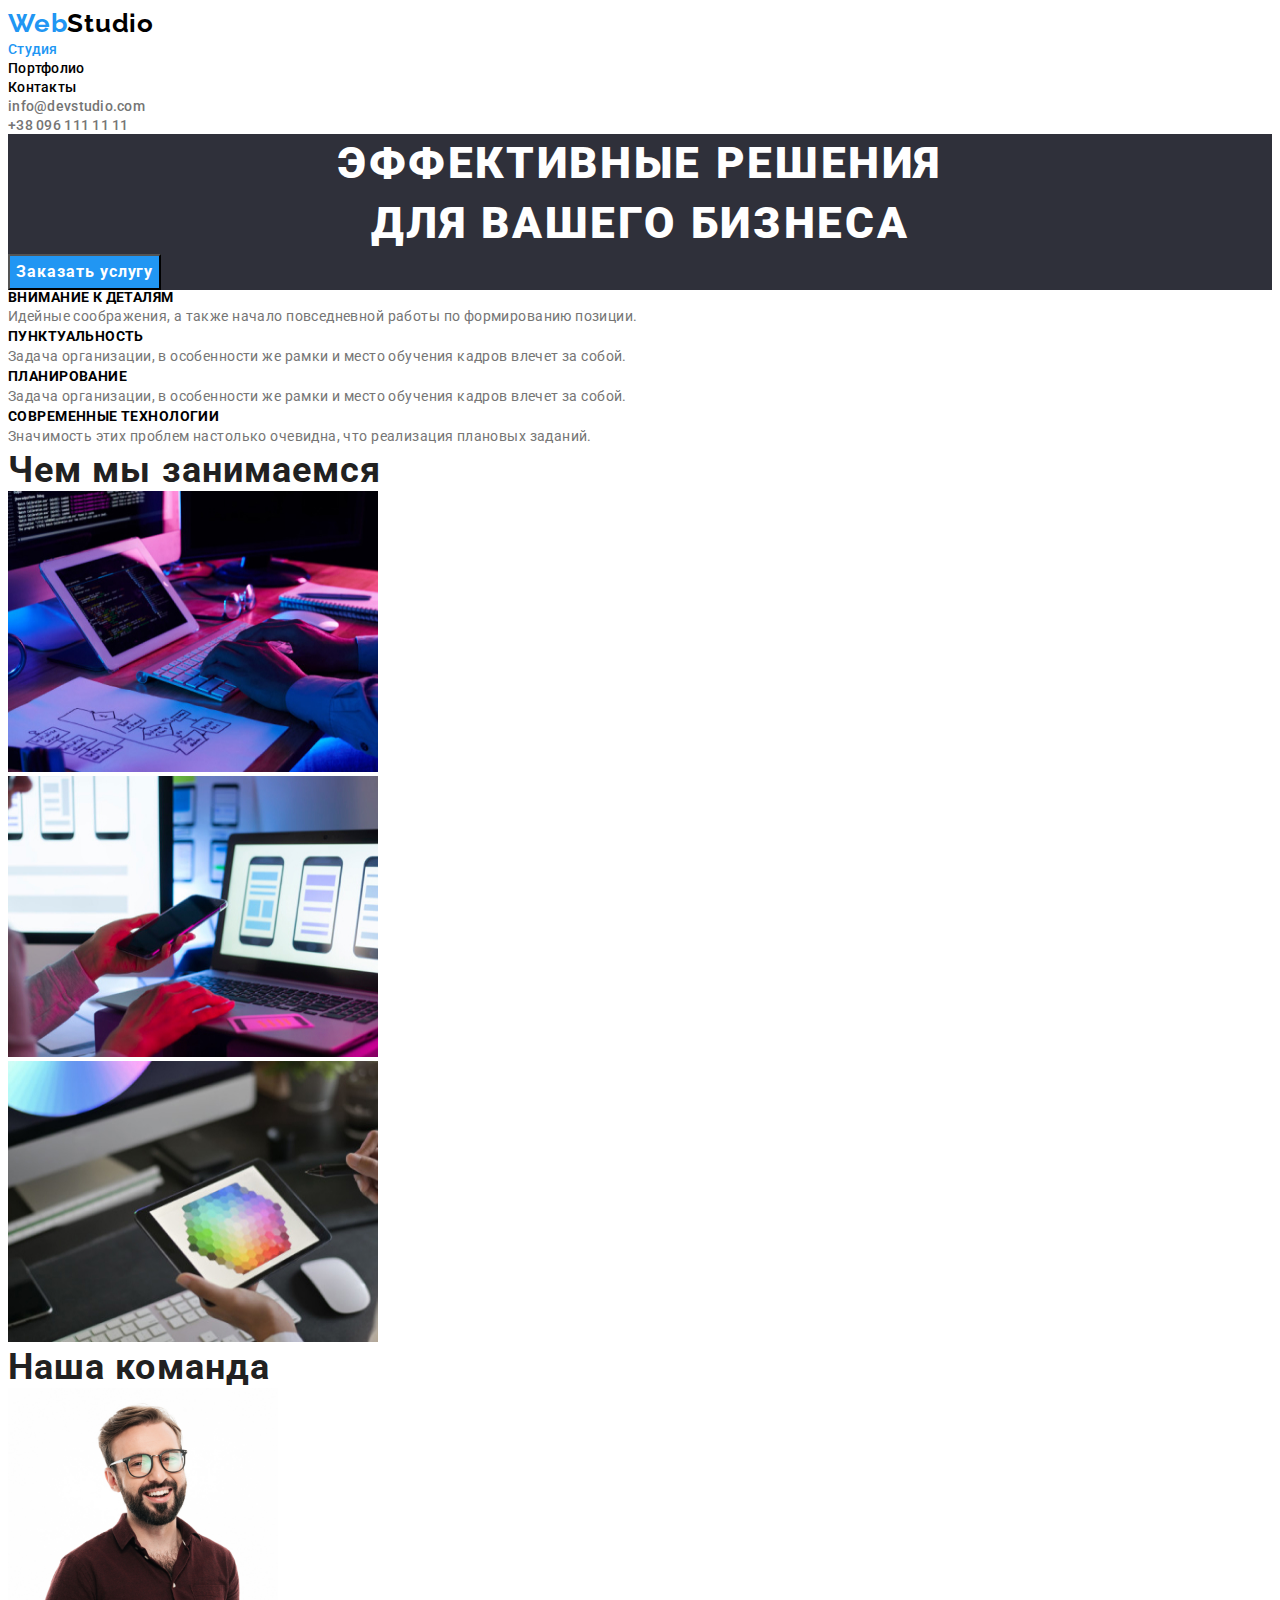
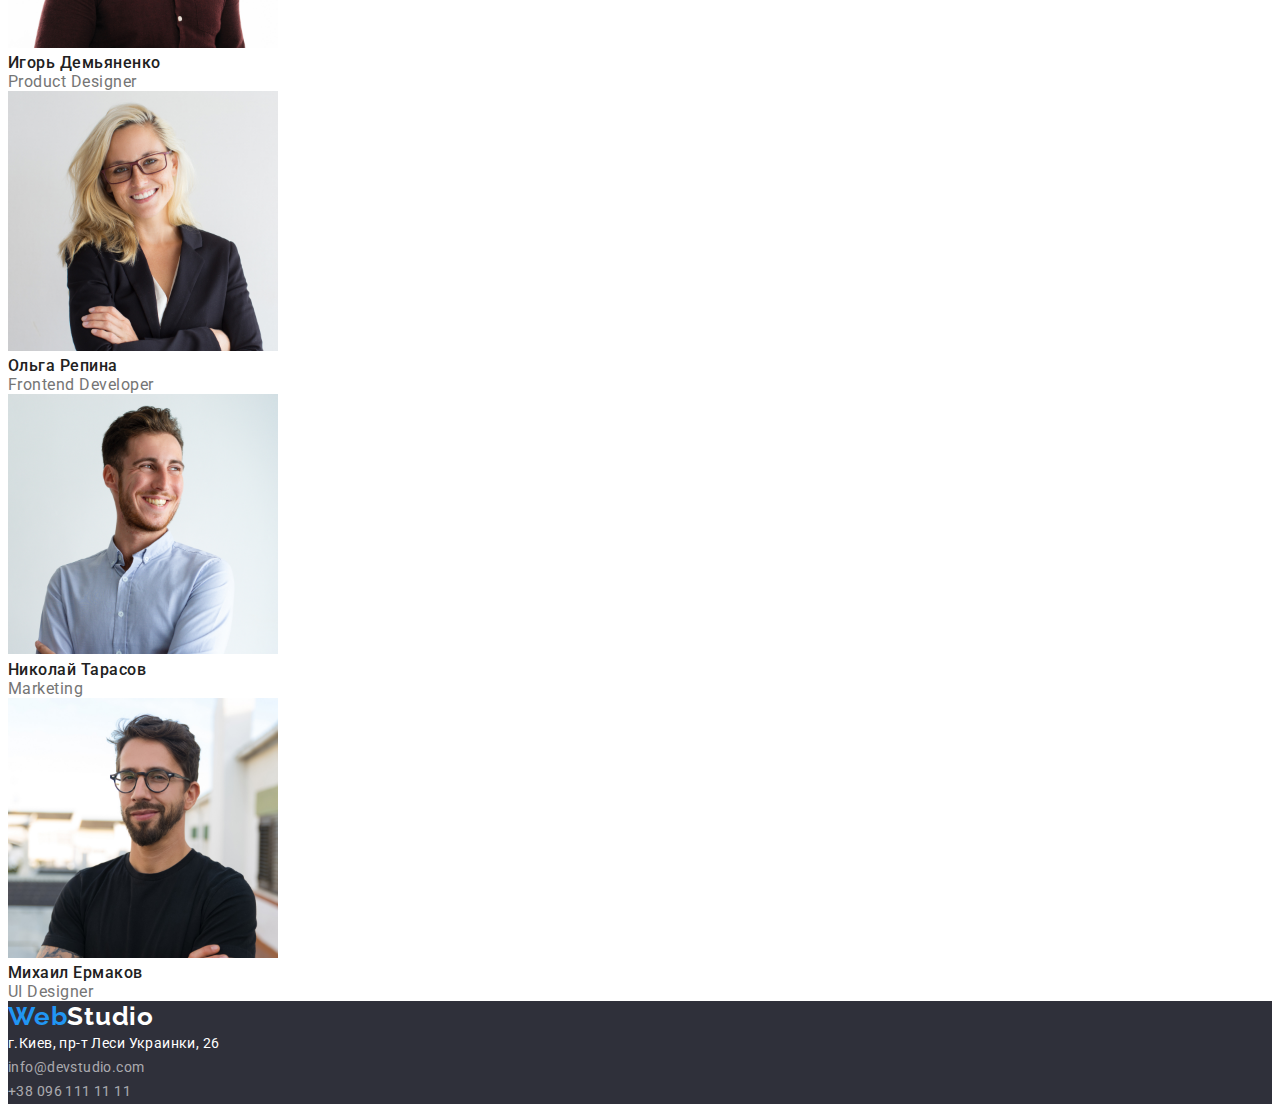
==== index.html @ 2ba22c00 "add" ====
<!DOCTYPE html>
<html lang="en">

<head>
    <meta charset="UTF-8">
    <meta http-equiv="X-UA-Compatible" content="IE=edge">
    <meta name="viewport" content="width=device-width, initial-scale=1.0">
    <title>Document</title>
    <link rel="preconnect" href="https://fonts.googleapis.com">
    <link rel="preconnect" href="https://fonts.gstatic.com" crossorigin>
    <link href="https://fonts.googleapis.com/css2?family=Raleway:wght@700&family=Roboto:wght@400;500;700;900&display=swap"
        rel="stylesheet">
    <link rel="stylesheet" href="https://cdnjs.cloudflare.com/ajax/libs/modern-normalize/1.1.0/modern-normalize.min.css"
        integrity="sha512-wpPYUAdjBVSE4KJnH1VR1HeZfpl1ub8YT/NKx4PuQ5NmX2tKuGu6U/JRp5y+Y8XG2tV+wKQpNHVUX03MfMFn9Q=="
        crossorigin="anonymous" referrerpolicy="no-referrer" />
    <link rel="stylesheet" href="./css/styles.css"/>
</head>

<body>
    <header>
        <a class="logo link" href=" ">Web<span class="logo-dark">Studio</span></a>
        <nav>
            <ul class="nav list">
                <li><a class="nav-item link current" href="">Студия</a></li>
                <li><a class="nav-item link" href="./portfolio.html">Портфолио</a></li>
                <li><a class="nav-item link" href="">Контакты</a></li>
            </ul>
        </nav>
    <ul class="list">
        <li><a class="contacts-item link" href="mailto:info@devstudio.com">info@devstudio.com</a></li>
        <li><a class="contacts-item link" href="tel:+380961111111">+38 096 111 11 11</a></li>
    </ul>
    </header>

    <section class="hero">
        <h1 class="hero-title">Эффективные решения <br>
            для вашего бизнеса</h1>
        <button class="hero-button" type="button">Заказать услугу</button>
    </section>

    <main>
        <section class="section">
            <div class="container">
            <h2 class="section-title ghost">Принципы работы</h2>
            <ul class="features list">
                <li class="features-item">
                    <h3 class="features-title">Внимание к деталям</h3>
                    <p class="features-text">Идейные соображения, а также начало повседневной работы по формированию позиции.</p>
                </li>
                <li class="features-item">
                    <h3 class="features-title">Пунктуальность</h3>
                    <p class="features-text">Задача организации, в особенности же рамки и место обучения кадров влечет за собой.</p>
                </li>
                <li class="features-item">
                    <h3 class="features-title">Планирование</h3>
                    <p class="features-text">Задача организации, в особенности же рамки и место обучения кадров влечет за собой.</p>
                </li>
                <li class="features-item">
                    <h3 class="features-title">Современные технологии</h3>
                    <p class="features-text">Значимость этих проблем настолько очевидна, что реализация плановых заданий.</p>
                </li>
            </ul>
            </div>
        </section>

        <section class="works">
            <div class="container">
            <h2 class="works-title">Чем мы занимаемся</h2>
            <ul class="works list">
                <li><img src="./images/box1.jpg" alt="Планшет и клавиатуара" width="370" height="281"></li>
                <li><img src="./images/box2.jpg" alt="Ноутбук" width="370" height="281"></li>
                <li><img src="./images/box3.jpg" alt="Планшет, клавиатуара, телефон" width="370" height="281"></li>
            </ul>
            </div>
        </section>

        <section class="team">
            <h2 class="section-main-title">Наша команда</h2>
            <ul class="team list link">
                <li class="team-item"><img src="./images/img3.jpg" alt="Сотрудник компании 1" width="270" height="260">
                    <h3 class="team-title">Игорь Демьяненко</h3>
                    <p class="team-text">Product Designer</p>
                </li>
                <li class="team-item"><img src="./images/img4.jpg" alt="Сотрудник компании 2" width="270" height="260">
                    <h3 class="team-title">Ольга Репина</h3>
                    <p class="team-text">Frontend Developer</p>
                </li>

                <li class="team-item"><img src="./images/img1.jpg" alt="Сотрудник компании 3" width="270" height="260">
                    <h3 class="team-title">Николай Тарасов</h3>
                    <p class="team-text">Marketing</p>
                </li>
                <li class="team-item"><img src="./images/img2.jpg" alt="Сотрудник компании 4" width="270" height="260">
                    <h3 class="team-title">Михаил Ермаков</h3>
                    <p class="team-text">UI Designer</p>
                </li>
            </ul>
        </section>
    </main>
<footer class="footer">
    <a class="logo link" href=" ">Web<span class="logo-light">Studio</span></a>
    <address>
        <ul class="address list">
            <li><a class="address-map link"
                    href=" https://www.google.com/maps/d/viewer?msa=0&mid=10uSM3H-mIU3GznYo2szRIEphczw&ll=50.42846404797734%2C30.542630877291053&z=16">г.Киев,
                    пр-т Леси Украинки, 26</a></li>
            <li><a class="address-mail link" href="mailto:info@devstudio.com">info@devstudio.com</a></li>
            <li><a class="address-tel link" href="tel:+380961111111">+38 096 111 11 11</a></li>
        </ul>
    </address>
</footer>
    
</body>

</html>
---- css/styles.css ----
:root {
  --brand-color: #2196f3;
  --accent-color: black;
  --text-color: #757575;
  --letter-color: #ffffff;
  --background-color: #f5f4fa;
  --footer-color: #2f303a;
}
body {
  font-family: Roboto, sans-serif;
  background-color: #ffffff;
}
h1,
h2,
h3,
h4,
h5,
h6 {
  margin: 0;
}
p {
  margin: 0;
}
ul {
  margin: 0;
  padding: 0;
}

button {
  cursor: pointer;
}

.list {
  list-style: none;
}
.link {
  text-decoration: none;
}

/*-------------------HEADER-------------------*/
.logo {
  font-family: Raleway, sans-serif;
  font-weight: 700;
  font-size: 26px;
  line-height: 1.19;
  letter-spacing: 0.03em;
  color: var(--brand-color);
}
.logo-dark {
  color: var(--accent-color);
}
.logo-light {
  color: var(--letter-color);
}
.nav-item {
  font-weight: 500;
  font-size: 14px;
  line-height: 1.14;
  letter-spacing: 0.02em;
  color: var(--accent-color);
}
.nav-item:hover,
.nav-item:focus {
  color: var(--brand-color);
}
.nav-item.link.current {
  color: var(--brand-color);
}

/*-----------CONTACTS-----------*/

.contacts-item {
  font-weight: 500;
  font-size: 14px;
  line-height: 16px;
  letter-spacing: 0.02em;
  color: var(--text-color);
}
.contacts-item:hover,
.contacts-item:focus {
  color: var(--brand-color);
}

/*----------HERO------------*/
.hero {
  background-color: #2f303a;
}
.hero-title {
  font-weight: 900;
  font-size: 44px;
  line-height: 1.36;
  text-align: center;
  letter-spacing: 0.06em;
  text-transform: uppercase;
  color: var(--letter-color);
}
.hero-button {
  background-color: var(--brand-color);
  font-family: Roboto;
  font-weight: 700;
  font-size: 16px;
  line-height: 1.87;
  letter-spacing: 0.06em;
  color: var(--letter-color);
}
.hero-button:hover,
.hero-button:active {
  background: var(--brand-color);
  box-shadow: 0px 4px 4px rgba(0, 0, 0, 0.15);
  border-radius: 4px;
}
/*----------FEATURES------------*/
.ghost {
  position: absolute;
  width: 1px;
  height: 1px;
  margin: 1px;
  padding: 0;
  overflow: hidden;
  border: 0;
  clip: rect(0 0 0 0);
}
.features-title {
  font-weight: 700;
  font-size: 14px;
  line-height: 1.14;
  letter-spacing: 0.03em;
  text-transform: uppercase;
  color: var(--accent-color);
}
.features-text {
  font-size: 14px;
  line-height: 1.71;
  letter-spacing: 0.03em;
  text-transform: none;
  color: var(--text-color);
}
/*---------WORKS------------*/
.works-title {
  font-weight: 700;
  font-size: 36px;
  line-height: 42px;
  letter-spacing: 0.03em;
  color: #212121;
}
/*---------TEAM------------*/
.team-section {
  background-color: var(--background-color);
}
.section-main-title {
  font-weight: 700;
  font-size: 36px;
  line-height: 42px;
  letter-spacing: 0.03em;
  color: #212121;
}
.team-title {
  font-weight: 500;
  font-size: 16px;
  line-height: 19px;
  letter-spacing: 0.03em;
  color: #212121;
}
.team-item {
  font-weight: 500;
  font-size: 16px;
  line-height: 1.26;
  letter-spacing: 0.03em;
  color: var(--accent-color);
}
.team-text {
  font-weight: normal;
  font-size: 16px;
  line-height: 1.19;
  letter-spacing: 0.03em;
  color: var(--text-color);
}
/*----------ADDRESS-----------*/

.footer {
  background-color: var(--footer-color);
}
.address {
  font-style: normal;
  font-size: 14px;
  line-height: 1.71;
  letter-spacing: 0.03em;
}
.address-map {
  color: var(--letter-color);
}
.address-map:hover,
.address-map:focus {
  color: var(--brand-color);
}
.address-mail {
  color: rgba(255, 255, 255, 0.6);
}
.address-mail:hover,
.address-mail:focus {
  color: var(--brand-color);
}
.address-tel {
  color: rgba(255, 255, 255, 0.6);
}
.address-tel:hover,
.address-tel:focus {
  color: var(--brand-color);
}

/*------------FILTERS--------------*/

.btn-item {
  font-weight: 500;
  font-size: 16px;
  line-height: 26px;
  text-align: center;
  letter-spacing: 0.03em;
  font-family: inherit;
  background: #f5f4fa;
  color: var(--accent-color);
  box-shadow: 0px 3px 1px rgba(0, 0, 0, 0.1), 0px 1px 2px rgba(0, 0, 0, 0.08),
    0px 2px 2px rgba(0, 0, 0, 0.12);
  border-radius: 4px;
}
.btn-item:hover,
.btn-item:active {
  font-family: inherit;
  letter-spacing: 0.03em;
  color: var(--letter-color);
  background: var(--brand-color);
}
.gallery-title {
  font-weight: 700;
  font-size: 18px;
  line-height: 2;
  letter-spacing: 0.06em;
  color: var(--accent-color);
}
.gallery-text {
  font-size: 16px;
  line-height: 1.88;
  letter-spacing: 0.03em;
  color: var(--text-color);
}
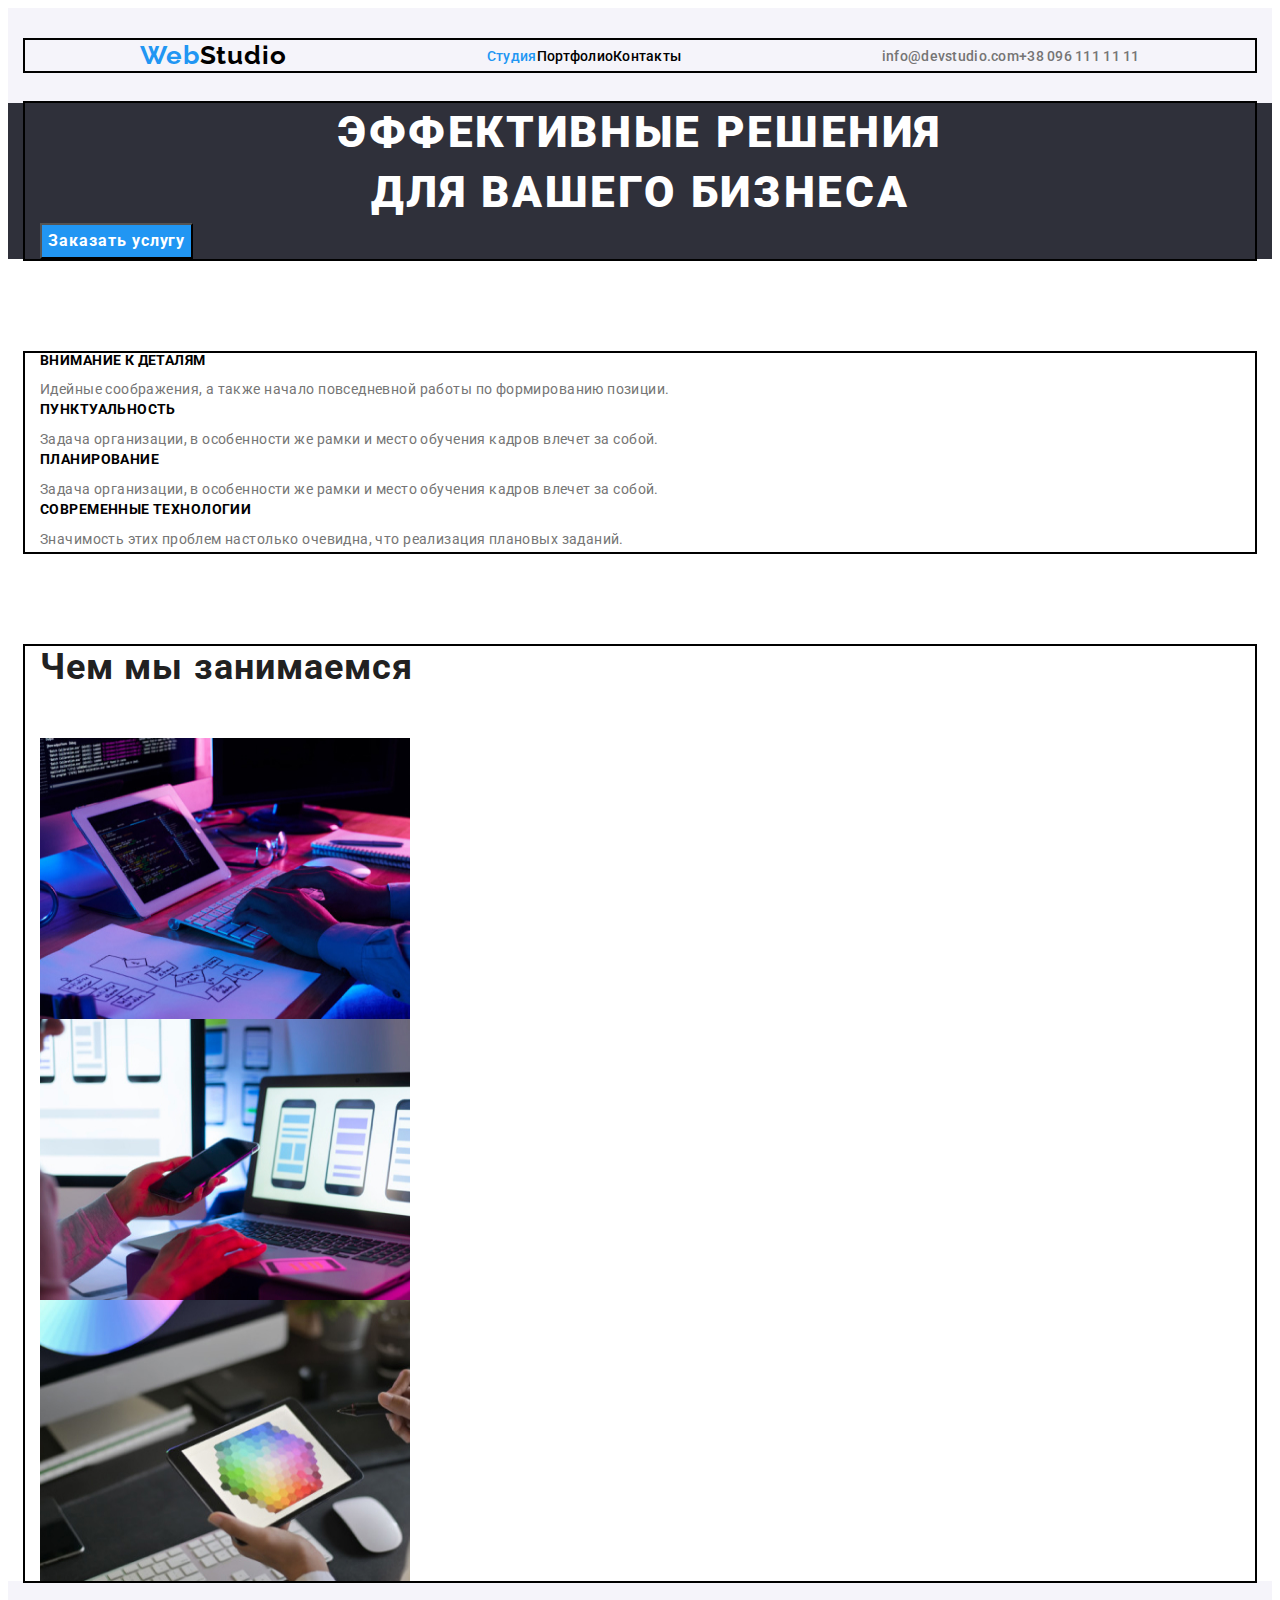
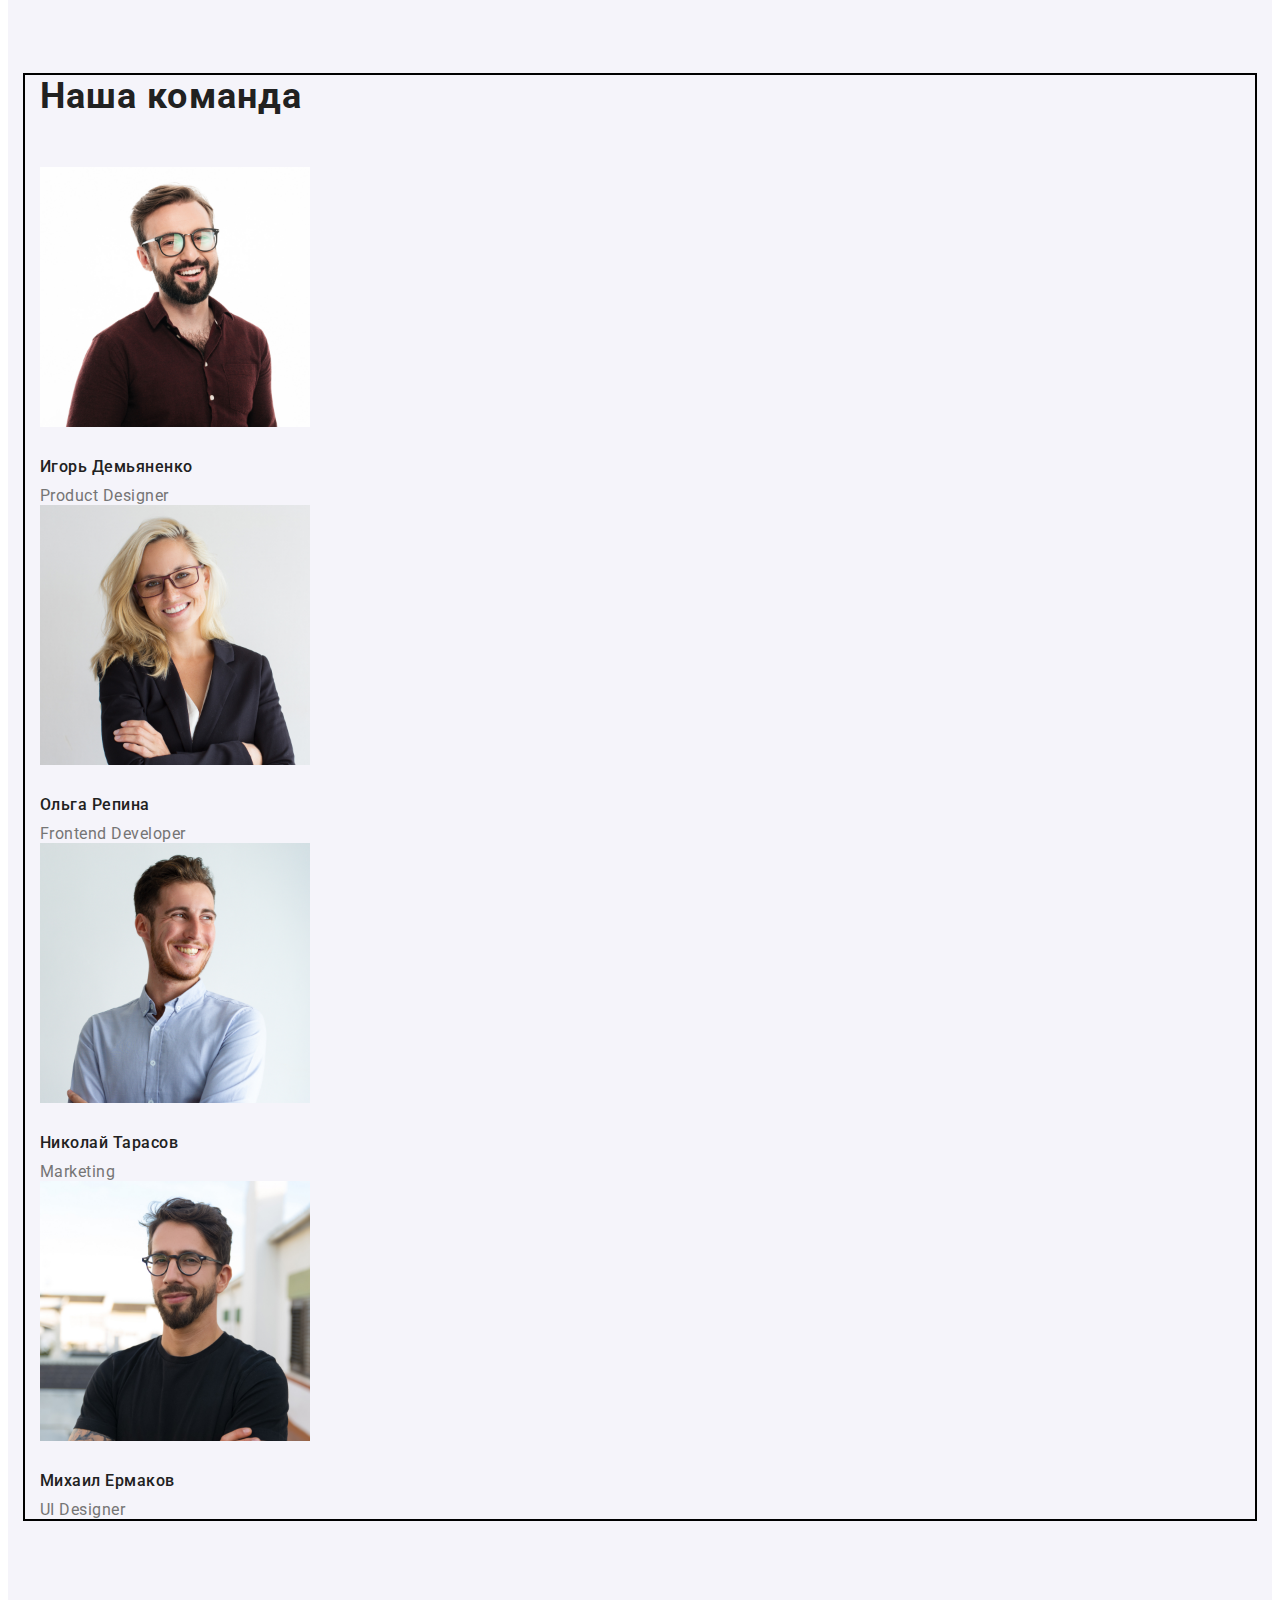
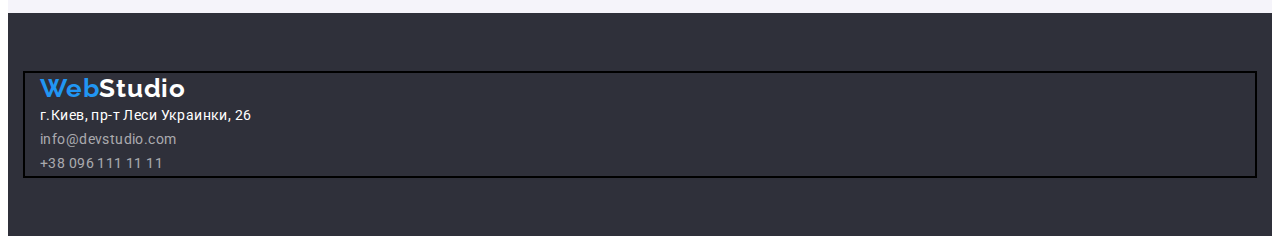
==== commit e311bcf5: "add paddings" ====
--- a/index.html
+++ b/index.html
@@ -17,7 +17,8 @@
 </head>
 
 <body>
-    <header>
+    <header class="header">
+        <div class="header-container container">
         <a class="logo link" href=" ">Web<span class="logo-dark">Studio</span></a>
         <nav>
             <ul class="nav list">
@@ -25,21 +26,25 @@
                 <li><a class="nav-item link" href="./portfolio.html">Портфолио</a></li>
                 <li><a class="nav-item link" href="">Контакты</a></li>
             </ul>
-        </nav>
-    <ul class="list">
-        <li><a class="contacts-item link" href="mailto:info@devstudio.com">info@devstudio.com</a></li>
-        <li><a class="contacts-item link" href="tel:+380961111111">+38 096 111 11 11</a></li>
-    </ul>
+            </nav>
+                <ul class="contacts list">
+                <li><a class="contacts-item link" href="mailto:info@devstudio.com">info@devstudio.com</a></li>
+                <li><a class="contacts-item link" href="tel:+380961111111">+38 096 111 11 11</a></li>
+            </ul>
+    </div>
+    
     </header>
 
     <section class="hero">
+        <div class="container">
         <h1 class="hero-title">Эффективные решения <br>
             для вашего бизнеса</h1>
         <button class="hero-button" type="button">Заказать услугу</button>
+        </div>
     </section>
 
     <main>
-        <section class="section">
+        <section class="section features-section">
             <div class="container">
             <h2 class="section-title ghost">Принципы работы</h2>
             <ul class="features list">
@@ -63,7 +68,7 @@
             </div>
         </section>
 
-        <section class="works">
+        <section class="section section-works">
             <div class="container">
             <h2 class="works-title">Чем мы занимаемся</h2>
             <ul class="works list">
@@ -74,8 +79,9 @@
             </div>
         </section>
 
-        <section class="team">
-            <h2 class="section-main-title">Наша команда</h2>
+        <section class="team-section">
+            <div class="container">
+            <h2 class="main-title-section">Наша команда</h2>
             <ul class="team list link">
                 <li class="team-item"><img src="./images/img3.jpg" alt="Сотрудник компании 1" width="270" height="260">
                     <h3 class="team-title">Игорь Демьяненко</h3>
@@ -95,9 +101,11 @@
                     <p class="team-text">UI Designer</p>
                 </li>
             </ul>
+            </div>
         </section>
     </main>
 <footer class="footer">
+    <div class="container">
     <a class="logo link" href=" ">Web<span class="logo-light">Studio</span></a>
     <address>
         <ul class="address list">
@@ -108,6 +116,7 @@
             <li><a class="address-tel link" href="tel:+380961111111">+38 096 111 11 11</a></li>
         </ul>
     </address>
+    </div>
 </footer>
     
 </body>
--- a/css/styles.css
+++ b/css/styles.css
@@ -29,6 +29,9 @@
 button {
   cursor: pointer;
 }
+img {
+  display: block;
+}
 
 .list {
   list-style: none;
@@ -36,80 +39,6 @@
 .link {
   text-decoration: none;
 }
-
-/*-------------------HEADER-------------------*/
-.logo {
-  font-family: Raleway, sans-serif;
-  font-weight: 700;
-  font-size: 26px;
-  line-height: 1.19;
-  letter-spacing: 0.03em;
-  color: var(--brand-color);
-}
-.logo-dark {
-  color: var(--accent-color);
-}
-.logo-light {
-  color: var(--letter-color);
-}
-.nav-item {
-  font-weight: 500;
-  font-size: 14px;
-  line-height: 1.14;
-  letter-spacing: 0.02em;
-  color: var(--accent-color);
-}
-.nav-item:hover,
-.nav-item:focus {
-  color: var(--brand-color);
-}
-.nav-item.link.current {
-  color: var(--brand-color);
-}
-
-/*-----------CONTACTS-----------*/
-
-.contacts-item {
-  font-weight: 500;
-  font-size: 14px;
-  line-height: 16px;
-  letter-spacing: 0.02em;
-  color: var(--text-color);
-}
-.contacts-item:hover,
-.contacts-item:focus {
-  color: var(--brand-color);
-}
-
-/*----------HERO------------*/
-.hero {
-  background-color: #2f303a;
-}
-.hero-title {
-  font-weight: 900;
-  font-size: 44px;
-  line-height: 1.36;
-  text-align: center;
-  letter-spacing: 0.06em;
-  text-transform: uppercase;
-  color: var(--letter-color);
-}
-.hero-button {
-  background-color: var(--brand-color);
-  font-family: Roboto;
-  font-weight: 700;
-  font-size: 16px;
-  line-height: 1.87;
-  letter-spacing: 0.06em;
-  color: var(--letter-color);
-}
-.hero-button:hover,
-.hero-button:active {
-  background: var(--brand-color);
-  box-shadow: 0px 4px 4px rgba(0, 0, 0, 0.15);
-  border-radius: 4px;
-}
-/*----------FEATURES------------*/
 .ghost {
   position: absolute;
   width: 1px;
@@ -120,6 +49,106 @@
   border: 0;
   clip: rect(0 0 0 0);
 }
+.container {
+  width: 1200px;
+  padding-left: 15px;
+  padding-right: 15px;
+  margin: 0 auto;
+  outline: 2px solid;
+}
+
+/*-------------------HEADER-------------------*/
+.header {
+  background-color: var(--background-color);
+  padding-top: 32px;
+  padding-bottom: 32px;
+}
+.logo {
+  font-family: Raleway, sans-serif;
+  font-weight: 700;
+  font-size: 26px;
+  line-height: 1.19;
+  letter-spacing: 0.03em;
+  color: var(--brand-color);
+}
+.logo-dark {
+  color: var(--accent-color);
+}
+.logo-light {
+  color: var(--letter-color);
+}
+.nav {
+  display: flex;
+}
+.nav-item {
+  font-weight: 500;
+  font-size: 14px;
+  line-height: 1.14;
+  letter-spacing: 0.02em;
+  color: var(--accent-color);
+}
+.nav-item:hover,
+.nav-item:focus {
+  color: var(--brand-color);
+}
+.nav-item.link.current {
+  color: var(--brand-color);
+}
+.header-container {
+  display: flex;
+  align-items: center;
+  justify-content: space-around;
+}
+/*-----------CONTACTS-----------*/
+.contacts {
+  display: flex;
+}
+.contacts-item {
+  font-weight: 500;
+  font-size: 14px;
+  line-height: 16px;
+  letter-spacing: 0.02em;
+  color: var(--text-color);
+}
+.contacts-item:hover,
+.contacts-item:focus {
+  color: var(--brand-color);
+}
+
+/*----------HERO------------*/
+.hero {
+  background-color: #2f303a;
+}
+.hero-title {
+  font-weight: 900;
+  font-size: 44px;
+  line-height: 1.36;
+  text-align: center;
+  letter-spacing: 0.06em;
+  text-transform: uppercase;
+  color: var(--letter-color);
+}
+.hero-button {
+  background-color: var(--brand-color);
+  font-family: Roboto;
+  font-weight: 700;
+  font-size: 16px;
+  line-height: 1.87;
+  letter-spacing: 0.06em;
+  color: var(--letter-color);
+}
+.hero-button:hover,
+.hero-button:active {
+  background: var(--brand-color);
+  box-shadow: 0px 4px 4px rgba(0, 0, 0, 0.15);
+  border-radius: 4px;
+}
+/*----------FEATURES------------*/
+.features-section {
+  padding-top: 94px;
+  padding-bottom: 94px;
+}
+
 .features-title {
   font-weight: 700;
   font-size: 14px;
@@ -127,6 +156,7 @@
   letter-spacing: 0.03em;
   text-transform: uppercase;
   color: var(--accent-color);
+  margin-bottom: 10px;
 }
 .features-text {
   font-size: 14px;
@@ -136,23 +166,29 @@
   color: var(--text-color);
 }
 /*---------WORKS------------*/
+.works-section {
+}
 .works-title {
   font-weight: 700;
   font-size: 36px;
   line-height: 42px;
   letter-spacing: 0.03em;
   color: #212121;
+  margin-bottom: 50px;
 }
 /*---------TEAM------------*/
 .team-section {
   background-color: var(--background-color);
-}
-.section-main-title {
+  padding-top: 94px;
+  padding-bottom: 94px;
+}
+.main-title-section {
   font-weight: 700;
   font-size: 36px;
   line-height: 42px;
   letter-spacing: 0.03em;
   color: #212121;
+  margin-bottom: 50px;
 }
 .team-title {
   font-weight: 500;
@@ -160,6 +196,8 @@
   line-height: 19px;
   letter-spacing: 0.03em;
   color: #212121;
+  margin-bottom: 10px;
+  margin-top: 30px;
 }
 .team-item {
   font-weight: 500;
@@ -179,6 +217,8 @@
 
 .footer {
   background-color: var(--footer-color);
+  padding-top: 60px;
+  padding-bottom: 60px;
 }
 .address {
   font-style: normal;
@@ -209,7 +249,13 @@
 }
 
 /*------------FILTERS--------------*/
-
+.filters {
+  padding-top: 94px;
+  padding-bottom: 94px;
+}
+.btn.list {
+  margin-bottom: 56px;
+}
 .btn-item {
   font-weight: 500;
   font-size: 16px;
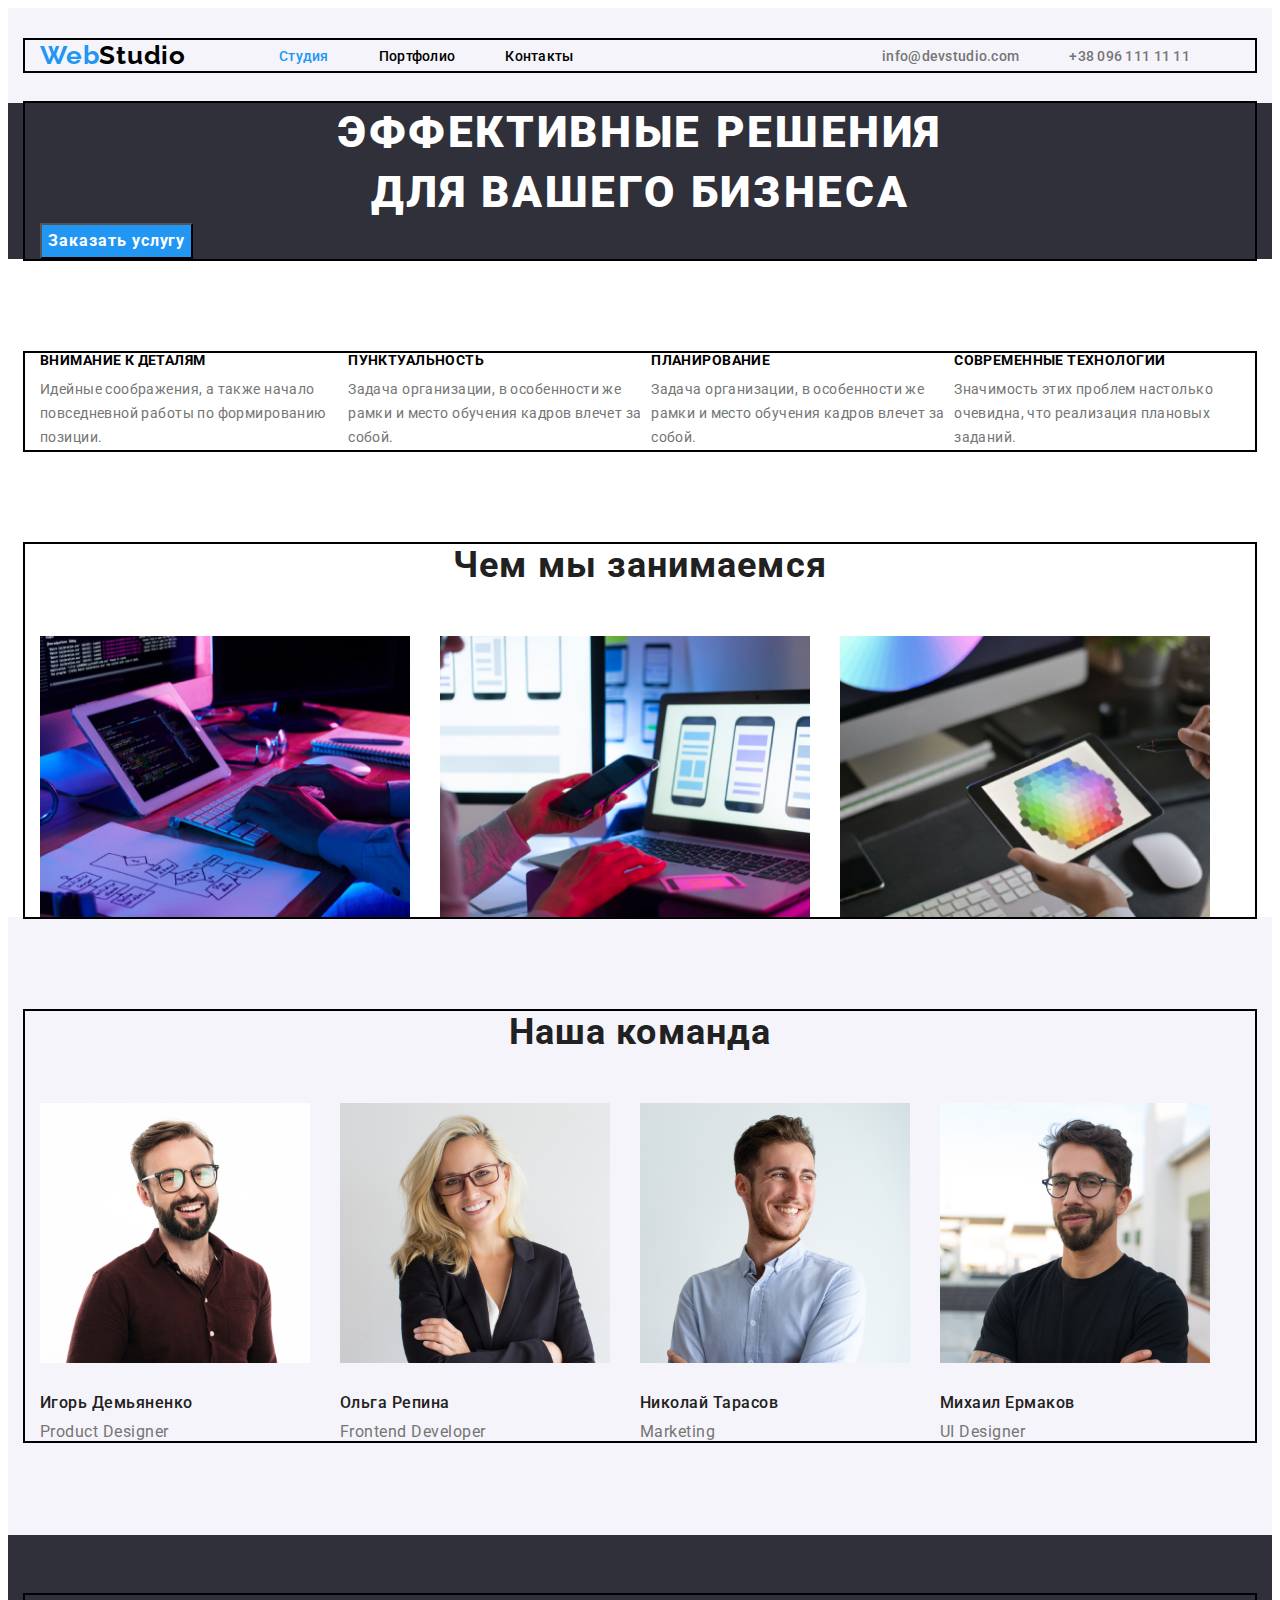
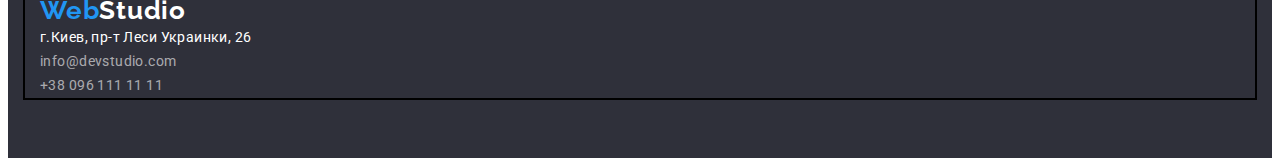
==== commit aa93b878: "add calc" ====
--- a/index.html
+++ b/index.html
@@ -32,7 +32,6 @@
                 <li><a class="contacts-item link" href="tel:+380961111111">+38 096 111 11 11</a></li>
             </ul>
     </div>
-    
     </header>
 
     <section class="hero">
@@ -72,9 +71,9 @@
             <div class="container">
             <h2 class="works-title">Чем мы занимаемся</h2>
             <ul class="works list">
-                <li><img src="./images/box1.jpg" alt="Планшет и клавиатуара" width="370" height="281"></li>
-                <li><img src="./images/box2.jpg" alt="Ноутбук" width="370" height="281"></li>
-                <li><img src="./images/box3.jpg" alt="Планшет, клавиатуара, телефон" width="370" height="281"></li>
+                <li class="works-item"><img src="./images/box1.jpg" alt="Планшет и клавиатуара" width="370" height="281"></li>
+                <li class="works-item"><img src="./images/box2.jpg" alt="Ноутбук" width="370" height="281"></li>
+                <li class="works-item"><img src="./images/box3.jpg" alt="Планшет, клавиатуара, телефон" width="370" height="281"></li>
             </ul>
             </div>
         </section>
--- a/css/styles.css
+++ b/css/styles.css
@@ -64,6 +64,7 @@
   padding-bottom: 32px;
 }
 .logo {
+  margin-right: 93px;
   font-family: Raleway, sans-serif;
   font-weight: 700;
   font-size: 26px;
@@ -81,6 +82,7 @@
   display: flex;
 }
 .nav-item {
+  margin-right: 50px;
   font-weight: 500;
   font-size: 14px;
   line-height: 1.14;
@@ -102,6 +104,7 @@
 /*-----------CONTACTS-----------*/
 .contacts {
   display: flex;
+  margin-left: auto;
 }
 .contacts-item {
   font-weight: 500;
@@ -109,6 +112,7 @@
   line-height: 16px;
   letter-spacing: 0.02em;
   color: var(--text-color);
+  margin-right: 50px;
 }
 .contacts-item:hover,
 .contacts-item:focus {
@@ -129,6 +133,7 @@
   color: var(--letter-color);
 }
 .hero-button {
+  text-align: center;
   background-color: var(--brand-color);
   font-family: Roboto;
   font-weight: 700;
@@ -148,6 +153,9 @@
   padding-top: 94px;
   padding-bottom: 94px;
 }
+.features {
+  display: flex;
+}
 
 .features-title {
   font-weight: 700;
@@ -169,12 +177,27 @@
 .works-section {
 }
 .works-title {
+  text-align: center;
   font-weight: 700;
   font-size: 36px;
   line-height: 42px;
   letter-spacing: 0.03em;
   color: #212121;
   margin-bottom: 50px;
+}
+.works {
+  display: flex;
+  flex-wrap: wrap;
+}
+.works-item {
+  width: calc((100% - 60) / 3);
+  margin-right: 30px;
+}
+.works-item:nth-child(3n) {
+  margin-right: 0;
+}
+.works-item:nth-last-child(- n + 3) {
+  margin-bottom: 0;
 }
 /*---------TEAM------------*/
 .team-section {
@@ -183,12 +206,35 @@
   padding-bottom: 94px;
 }
 .main-title-section {
+  text-align: center;
   font-weight: 700;
   font-size: 36px;
   line-height: 42px;
   letter-spacing: 0.03em;
   color: #212121;
   margin-bottom: 50px;
+}
+.team {
+  display: flex;
+  flex-wrap: wrap;
+}
+
+.team-item {
+  width: calc((100% - 80) / 4);
+  margin-right: 30px;
+}
+.team-item:nth-child(4n) {
+  margin-right: 0;
+}
+.team-item:nth-last-child(- n + 4) {
+  margin-bottom: 0;
+}
+.team-item {
+  font-weight: 500;
+  font-size: 16px;
+  line-height: 1.26;
+  letter-spacing: 0.03em;
+  color: var(--accent-color);
 }
 .team-title {
   font-weight: 500;
@@ -198,13 +244,6 @@
   color: #212121;
   margin-bottom: 10px;
   margin-top: 30px;
-}
-.team-item {
-  font-weight: 500;
-  font-size: 16px;
-  line-height: 1.26;
-  letter-spacing: 0.03em;
-  color: var(--accent-color);
 }
 .team-text {
   font-weight: normal;
@@ -255,8 +294,11 @@
 }
 .btn.list {
   margin-bottom: 56px;
+  display: flex;
+  justify-content: center;
 }
 .btn-item {
+  margin-right: 8px;
   font-weight: 500;
   font-size: 16px;
   line-height: 26px;
@@ -276,6 +318,22 @@
   color: var(--letter-color);
   background: var(--brand-color);
 }
+/*--------------GALLERY-------------*/
+
+.gallery {
+  display: flex;
+  flex-wrap: wrap;
+}
+.gallery-item {
+  width: calc((100% - 60) / 3);
+  margin-right: 30px;
+}
+.gallery-item:nth-child(3n) {
+  margin-right: 0;
+}
+.gallery-item:nth-last-child(- n + 3) {
+  margin-bottom: 0;
+}
 .gallery-title {
   font-weight: 700;
   font-size: 18px;
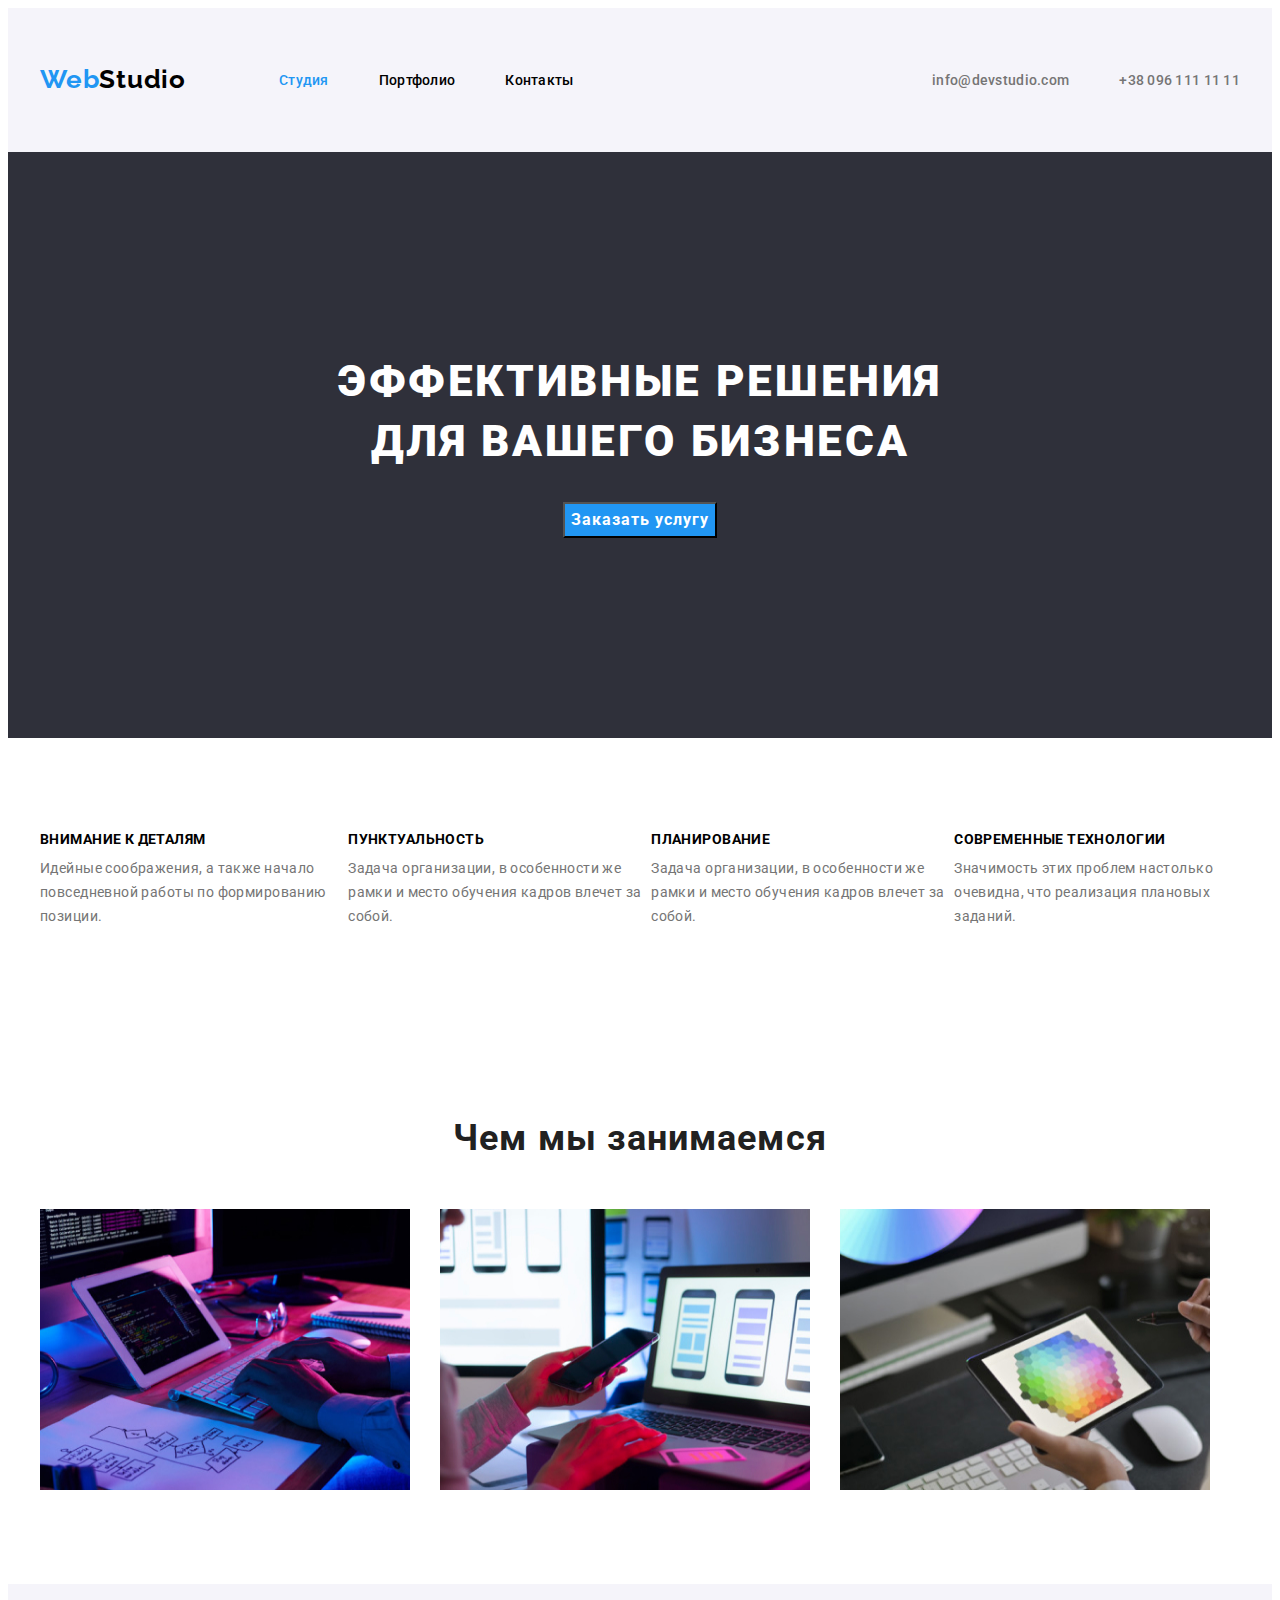
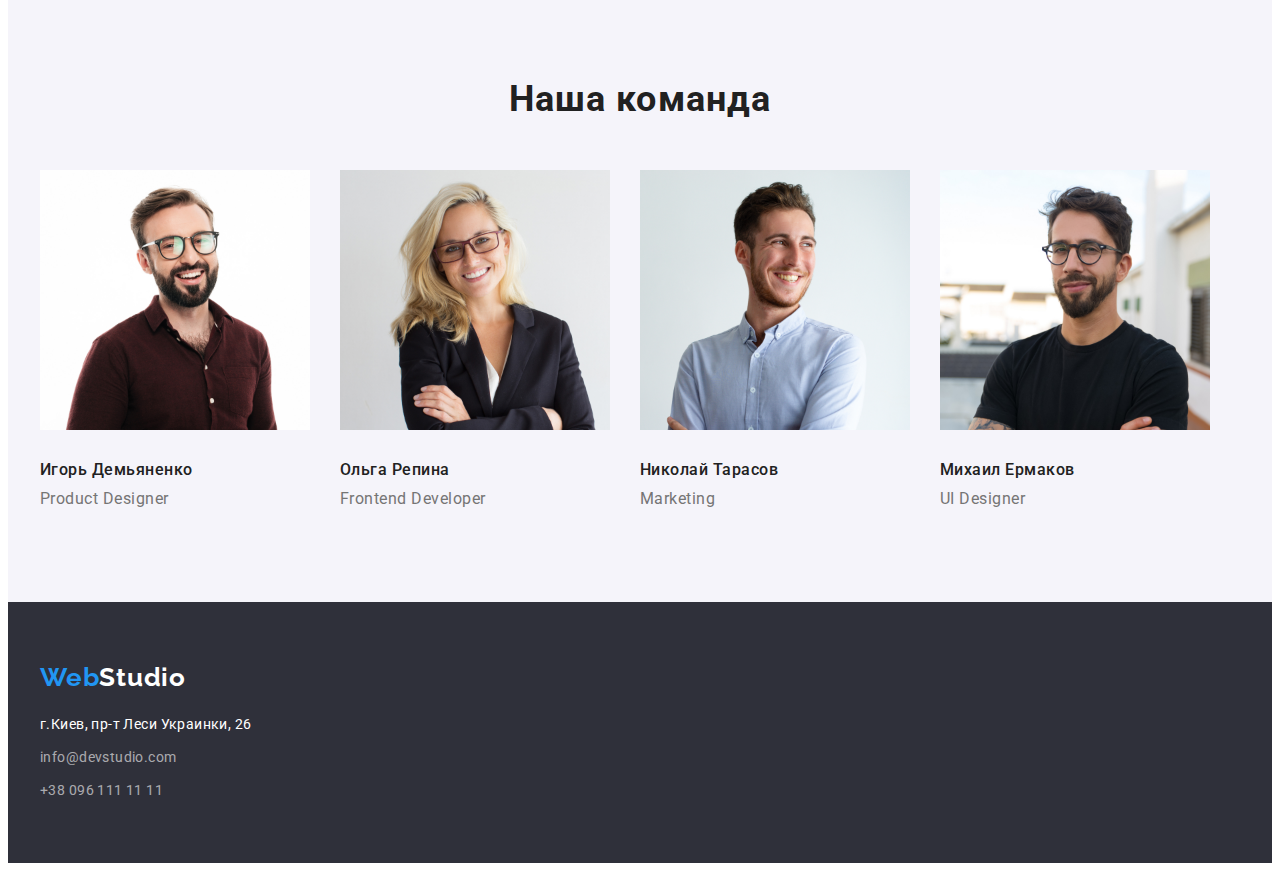
==== commit bc532d7b: "add footer" ====
--- a/index.html
+++ b/index.html
@@ -28,17 +28,17 @@
             </ul>
             </nav>
                 <ul class="contacts list">
-                <li><a class="contacts-item link" href="mailto:info@devstudio.com">info@devstudio.com</a></li>
-                <li><a class="contacts-item link" href="tel:+380961111111">+38 096 111 11 11</a></li>
+                <li class="contacts-list-li"><a class="contacts-item link" href="mailto:info@devstudio.com">info@devstudio.com</a></li>
+                <li class="contacts-list-li"><a class="contacts-item link" href="tel:+380961111111">+38 096 111 11 11</a></li>
             </ul>
     </div>
     </header>
 
     <section class="hero">
-        <div class="container">
-        <h1 class="hero-title">Эффективные решения <br>
-            для вашего бизнеса</h1>
-        <button class="hero-button" type="button">Заказать услугу</button>
+        <div class="container hero-container">
+            <h1 class="hero-title">Эффективные решения <br>
+                для вашего бизнеса</h1>
+            <button class="hero-button" type="button">Заказать услугу</button>
         </div>
     </section>
 
@@ -78,7 +78,7 @@
             </div>
         </section>
 
-        <section class="team-section">
+        <section class="section team-section">
             <div class="container">
             <h2 class="main-title-section">Наша команда</h2>
             <ul class="team list link">
@@ -108,11 +108,11 @@
     <a class="logo link" href=" ">Web<span class="logo-light">Studio</span></a>
     <address>
         <ul class="address list">
-            <li><a class="address-map link"
+            <li class="address-item"><a class="address-map link"
                     href=" https://www.google.com/maps/d/viewer?msa=0&mid=10uSM3H-mIU3GznYo2szRIEphczw&ll=50.42846404797734%2C30.542630877291053&z=16">г.Киев,
                     пр-т Леси Украинки, 26</a></li>
-            <li><a class="address-mail link" href="mailto:info@devstudio.com">info@devstudio.com</a></li>
-            <li><a class="address-tel link" href="tel:+380961111111">+38 096 111 11 11</a></li>
+            <li class="address-item"><a class="address-mail link" href="mailto:info@devstudio.com">info@devstudio.com</a></li>
+            <li class="address-item"><a class="address-tel link" href="tel:+380961111111">+38 096 111 11 11</a></li>
         </ul>
     </address>
     </div>
--- a/css/styles.css
+++ b/css/styles.css
@@ -54,7 +54,10 @@
   padding-left: 15px;
   padding-right: 15px;
   margin: 0 auto;
-  outline: 2px solid;
+}
+.section {
+  padding-top: 94px;
+  padding-bottom: 94px;
 }
 
 /*-------------------HEADER-------------------*/
@@ -64,6 +67,8 @@
   padding-bottom: 32px;
 }
 .logo {
+  padding-top: 24px;
+  padding-bottom: 25px;
   margin-right: 93px;
   font-family: Raleway, sans-serif;
   font-weight: 700;
@@ -112,6 +117,8 @@
   line-height: 16px;
   letter-spacing: 0.02em;
   color: var(--text-color);
+}
+.contacts-list-li:not(:last-of-type) {
   margin-right: 50px;
 }
 .contacts-item:hover,
@@ -120,20 +127,28 @@
 }
 
 /*----------HERO------------*/
+.hero-container {
+  display: flex;
+  justify-content: center;
+  flex-direction: column;
+  align-items: center;
+}
+
 .hero {
   background-color: #2f303a;
+  padding-top: 200px;
+  padding-bottom: 200px;
 }
 .hero-title {
   font-weight: 900;
   font-size: 44px;
   line-height: 1.36;
-  text-align: center;
   letter-spacing: 0.06em;
   text-transform: uppercase;
   color: var(--letter-color);
+  text-align: center;
 }
 .hero-button {
-  text-align: center;
   background-color: var(--brand-color);
   font-family: Roboto;
   font-weight: 700;
@@ -141,6 +156,7 @@
   line-height: 1.87;
   letter-spacing: 0.06em;
   color: var(--letter-color);
+  margin-top: 30px;
 }
 .hero-button:hover,
 .hero-button:active {
@@ -148,11 +164,6 @@
   box-shadow: 0px 4px 4px rgba(0, 0, 0, 0.15);
   border-radius: 4px;
 }
-/*----------FEATURES------------*/
-.features-section {
-  padding-top: 94px;
-  padding-bottom: 94px;
-}
 .features {
   display: flex;
 }
@@ -174,8 +185,7 @@
   color: var(--text-color);
 }
 /*---------WORKS------------*/
-.works-section {
-}
+
 .works-title {
   text-align: center;
   font-weight: 700;
@@ -202,8 +212,6 @@
 /*---------TEAM------------*/
 .team-section {
   background-color: var(--background-color);
-  padding-top: 94px;
-  padding-bottom: 94px;
 }
 .main-title-section {
   text-align: center;
@@ -260,10 +268,14 @@
   padding-bottom: 60px;
 }
 .address {
+  margin-top: 20px;
   font-style: normal;
   font-size: 14px;
   line-height: 1.71;
   letter-spacing: 0.03em;
+}
+.address-item:not(:last-of-type) {
+  margin-bottom: 9px;
 }
 .address-map {
   color: var(--letter-color);
@@ -288,10 +300,7 @@
 }
 
 /*------------FILTERS--------------*/
-.filters {
-  padding-top: 94px;
-  padding-bottom: 94px;
-}
+
 .btn.list {
   margin-bottom: 56px;
   display: flex;
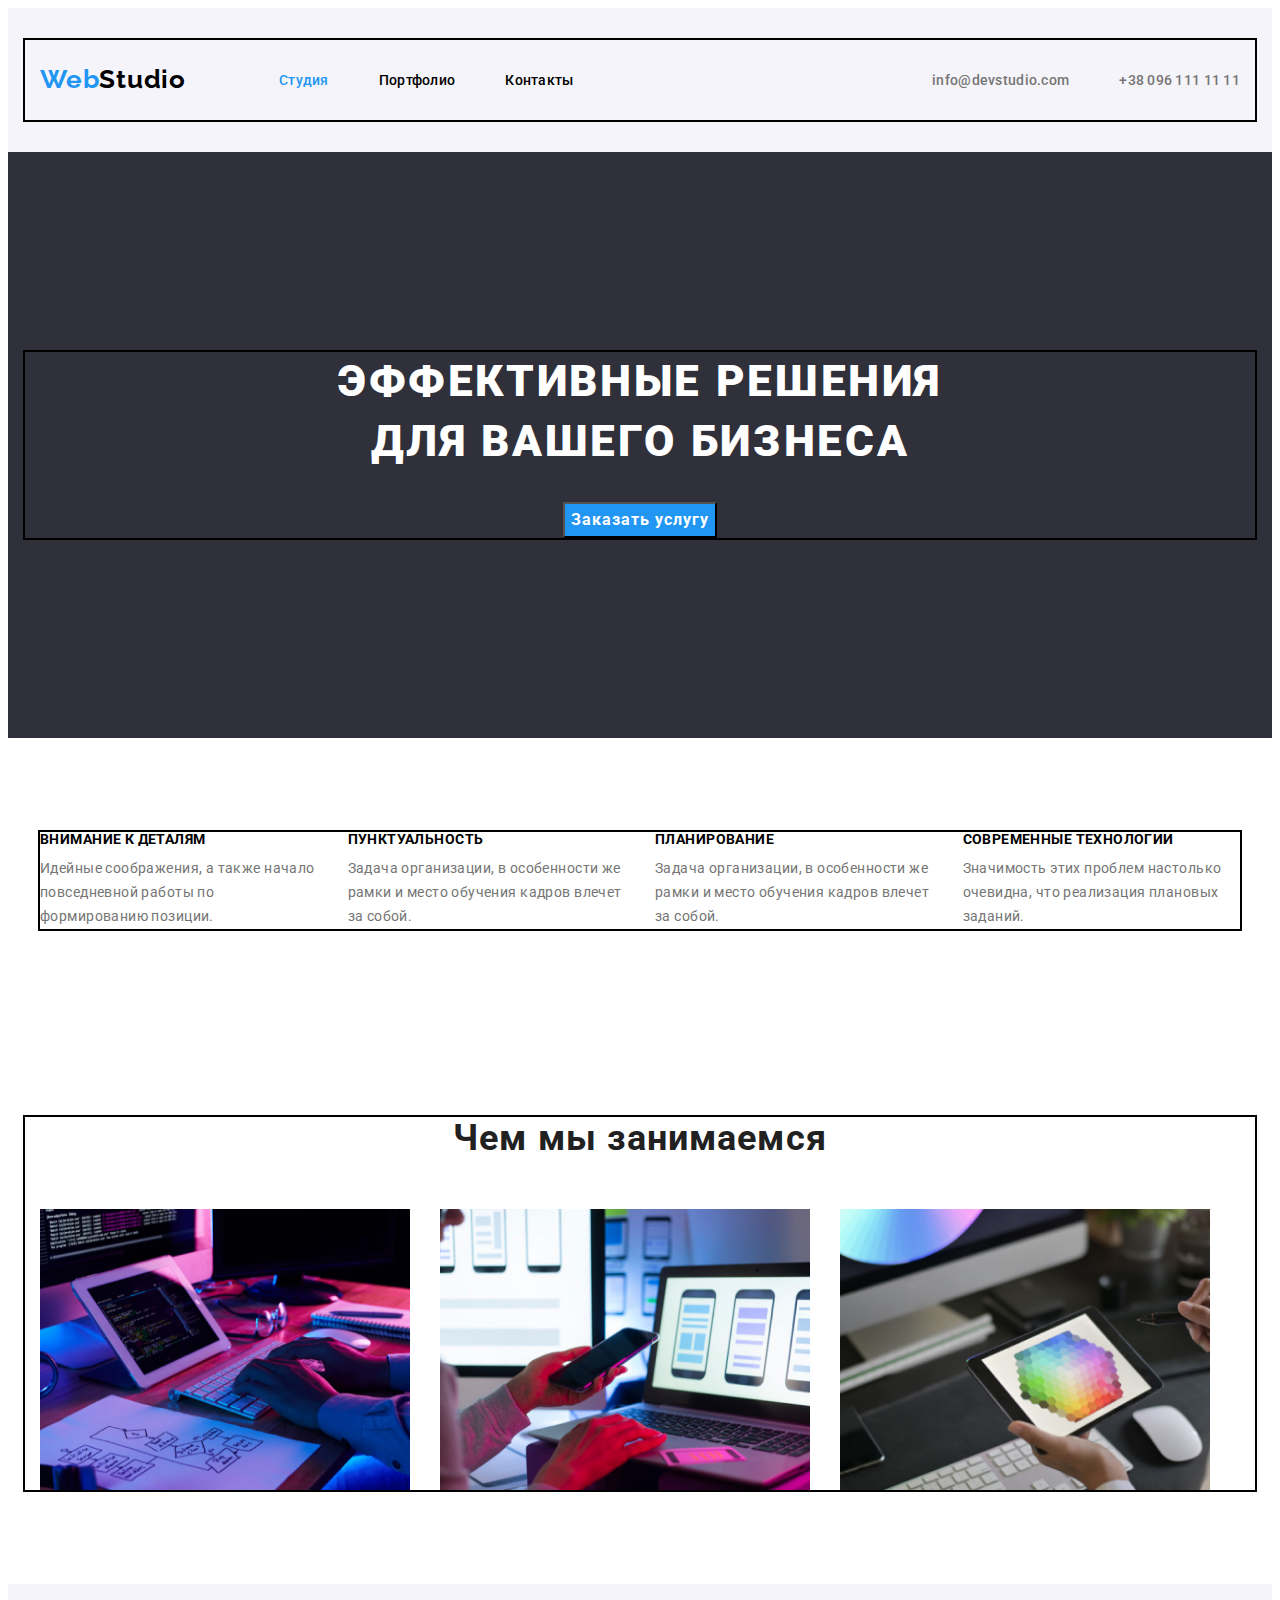
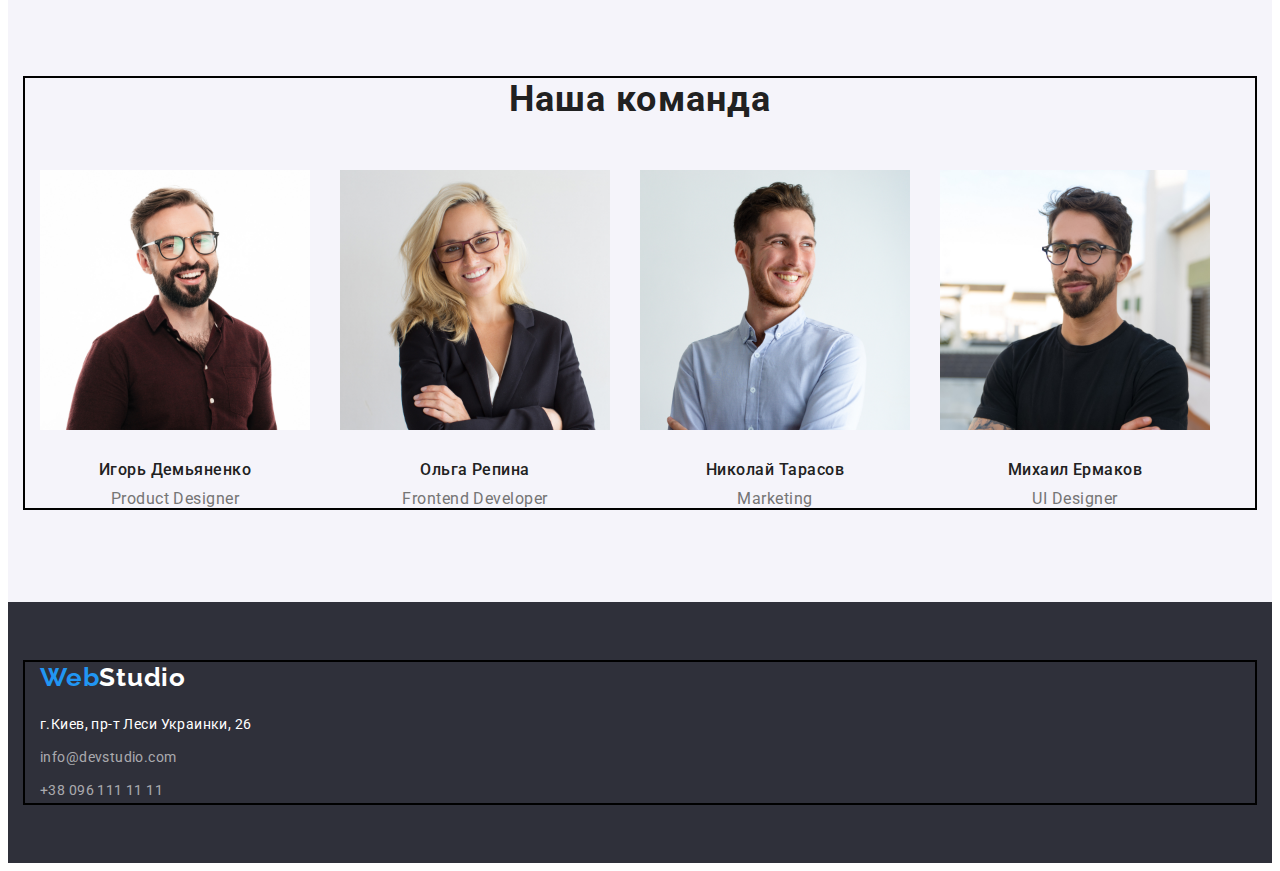
==== commit 0dff0fca: "add corrections" ====
--- a/index.html
+++ b/index.html
@@ -83,21 +83,28 @@
             <h2 class="main-title-section">Наша команда</h2>
             <ul class="team list link">
                 <li class="team-item"><img src="./images/img3.jpg" alt="Сотрудник компании 1" width="270" height="260">
+                    <div class="content">
                     <h3 class="team-title">Игорь Демьяненко</h3>
                     <p class="team-text">Product Designer</p>
+                    </div>
                 </li>
                 <li class="team-item"><img src="./images/img4.jpg" alt="Сотрудник компании 2" width="270" height="260">
+                    <div class="content">
                     <h3 class="team-title">Ольга Репина</h3>
                     <p class="team-text">Frontend Developer</p>
+                    </div>
                 </li>
-
                 <li class="team-item"><img src="./images/img1.jpg" alt="Сотрудник компании 3" width="270" height="260">
+                    <div class="content">
                     <h3 class="team-title">Николай Тарасов</h3>
                     <p class="team-text">Marketing</p>
+                    </div>
                 </li>
                 <li class="team-item"><img src="./images/img2.jpg" alt="Сотрудник компании 4" width="270" height="260">
+                    <div class="content">
                     <h3 class="team-title">Михаил Ермаков</h3>
                     <p class="team-text">UI Designer</p>
+                    </div>
                 </li>
             </ul>
             </div>
--- a/css/styles.css
+++ b/css/styles.css
@@ -54,6 +54,7 @@
   padding-left: 15px;
   padding-right: 15px;
   margin: 0 auto;
+  outline: 2px solid;
 }
 .section {
   padding-top: 94px;
@@ -164,8 +165,23 @@
   box-shadow: 0px 4px 4px rgba(0, 0, 0, 0.15);
   border-radius: 4px;
 }
+/*--------------FEATURES---------------*/
+.features-section .container {
+  padding: 0;
+}
+
 .features {
   display: flex;
+}
+.features-item {
+  width: calc((100% - 90px) / 4);
+  margin-right: 30px;
+}
+.features-item:nth-child(4n) {
+  margin-right: 0;
+}
+.features-item:nth-last-child(- n + 4) {
+  margin-bottom: 0;
 }
 
 .features-title {
@@ -228,7 +244,7 @@
 }
 
 .team-item {
-  width: calc((100% - 80) / 4);
+  width: calc((100% - 120px) / 4);
   margin-right: 30px;
 }
 .team-item:nth-child(4n) {
@@ -259,6 +275,9 @@
   line-height: 1.19;
   letter-spacing: 0.03em;
   color: var(--text-color);
+}
+.content {
+  text-align: center;
 }
 /*----------ADDRESS-----------*/
 
@@ -334,7 +353,7 @@
   flex-wrap: wrap;
 }
 .gallery-item {
-  width: calc((100% - 60) / 3);
+  width: calc((100% - 90px) / 3);
   margin-right: 30px;
 }
 .gallery-item:nth-child(3n) {
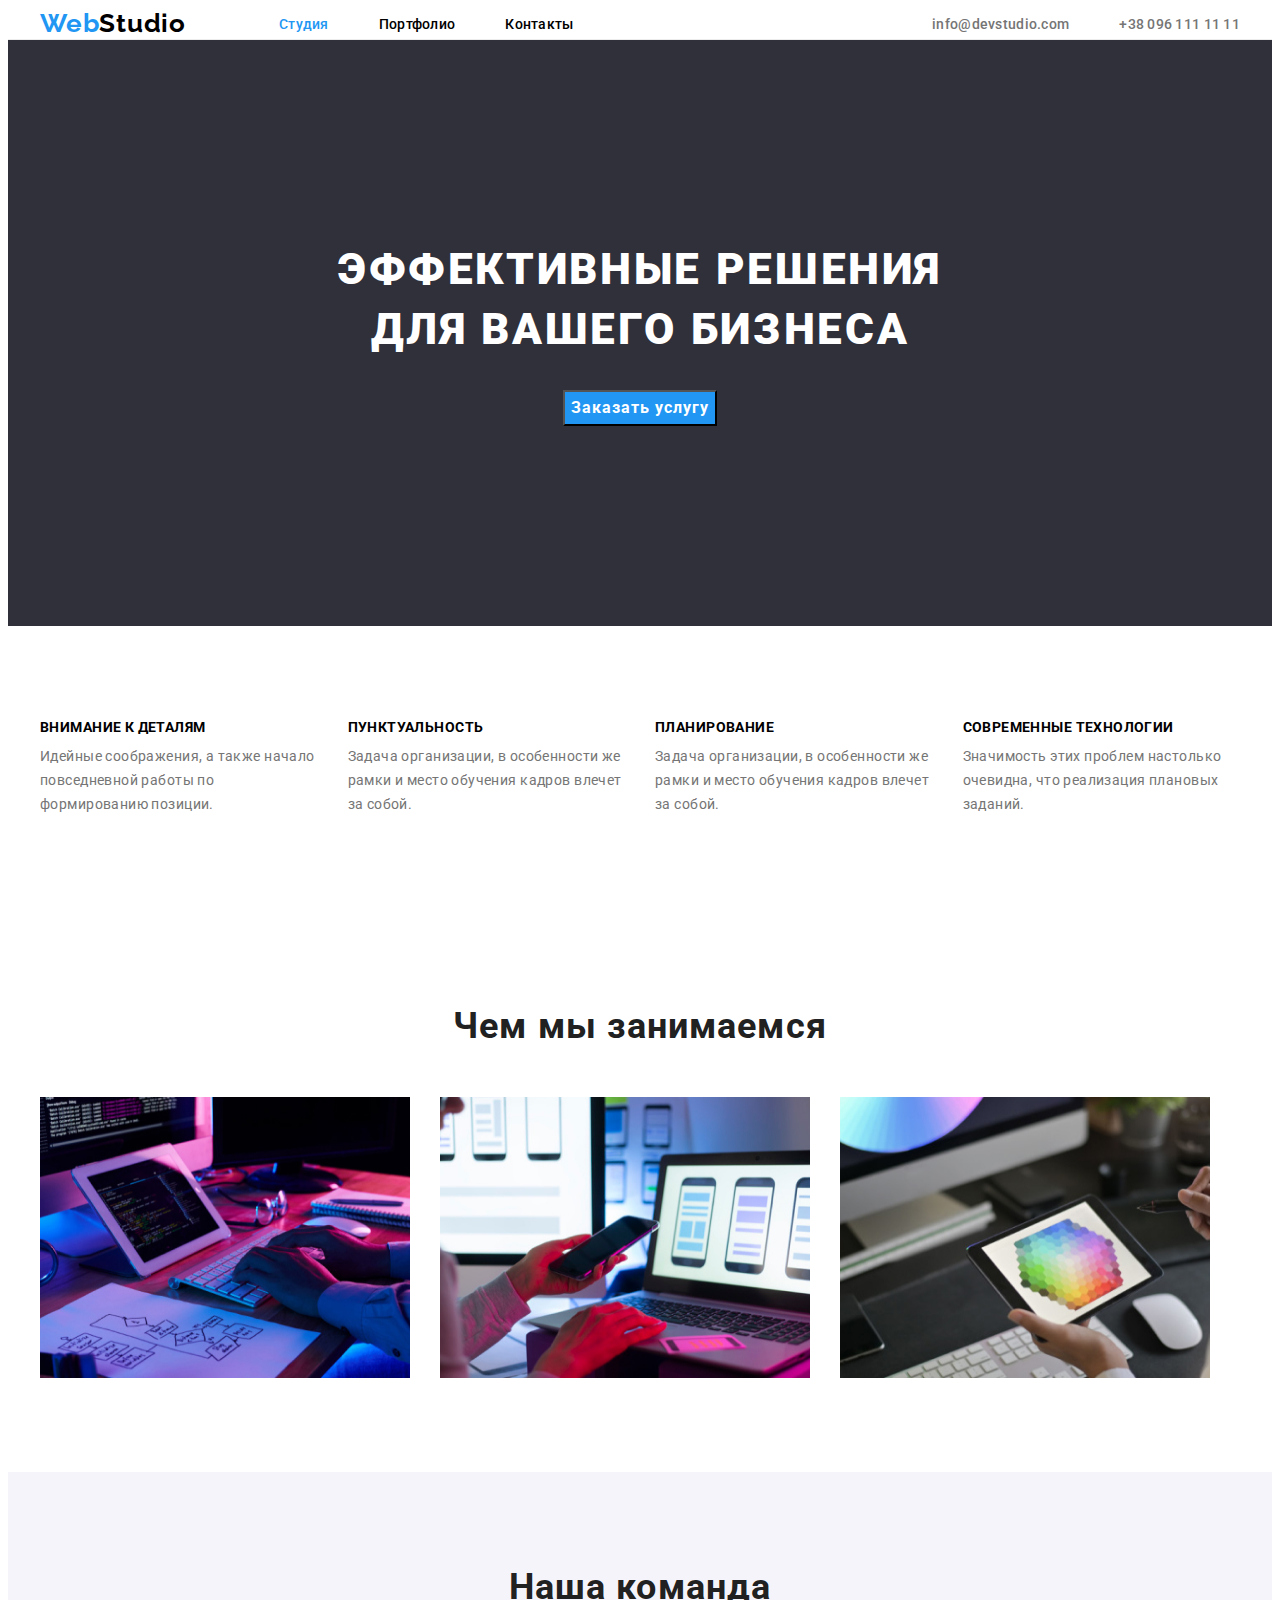
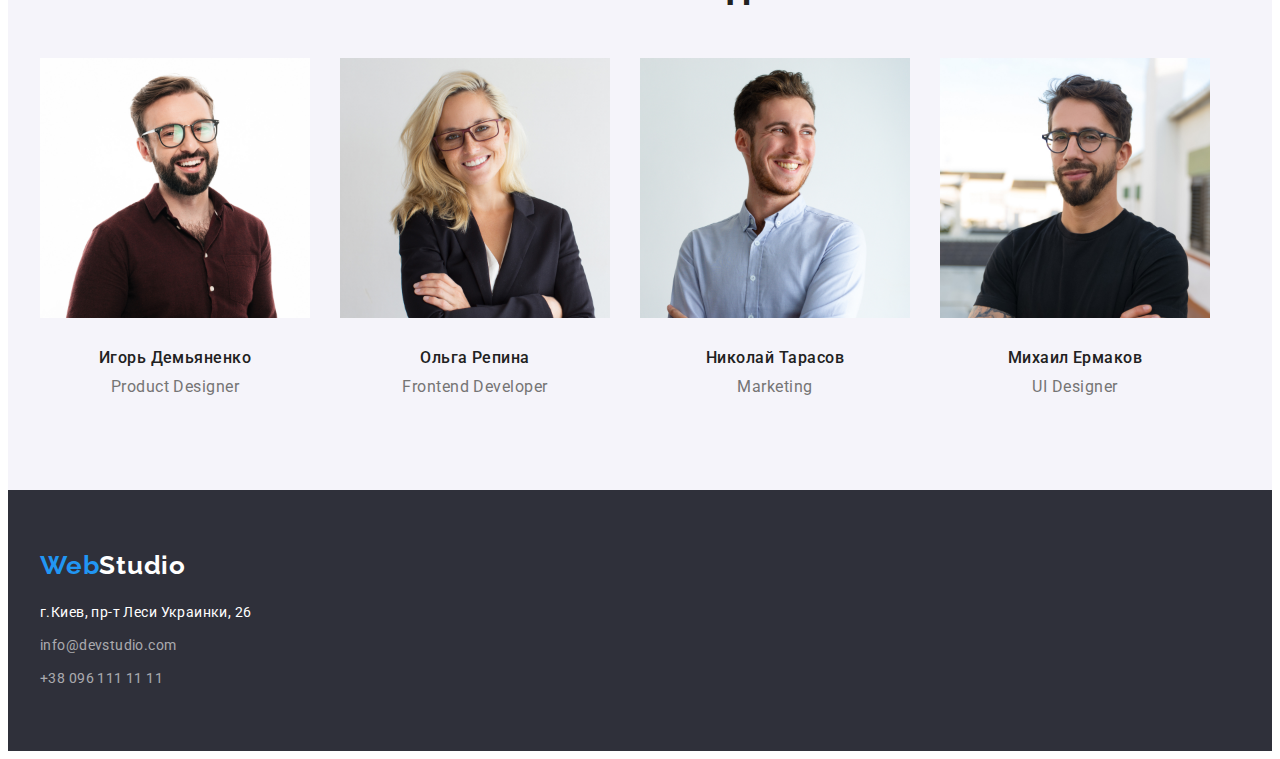
==== commit e90a9e30: "add borders" ====
--- a/index.html
+++ b/index.html
@@ -22,27 +22,27 @@
         <a class="logo link" href=" ">Web<span class="logo-dark">Studio</span></a>
         <nav>
             <ul class="nav list">
-                <li><a class="nav-item link current" href="">Студия</a></li>
-                <li><a class="nav-item link" href="./portfolio.html">Портфолио</a></li>
-                <li><a class="nav-item link" href="">Контакты</a></li>
+                <li class="nav-item"><a class="nav-link link current" href="">Студия</a></li>
+                <li class="nav-item"><a class="nav-link link" href="./portfolio.html">Портфолио</a></li>
+                <li class="nav-item"><a class="nav-link link" href="">Контакты</a></li>
             </ul>
             </nav>
                 <ul class="contacts list">
-                <li class="contacts-list-li"><a class="contacts-item link" href="mailto:info@devstudio.com">info@devstudio.com</a></li>
-                <li class="contacts-list-li"><a class="contacts-item link" href="tel:+380961111111">+38 096 111 11 11</a></li>
+                <li class="contacts-item"><a class="contacts-link link" href="mailto:info@devstudio.com">info@devstudio.com</a></li>
+                <li class="contacts-item"><a class="contacts-link link" href="tel:+380961111111">+38 096 111 11 11</a></li>
             </ul>
     </div>
     </header>
 
-    <section class="hero">
-        <div class="container hero-container">
-            <h1 class="hero-title">Эффективные решения <br>
-                для вашего бизнеса</h1>
-            <button class="hero-button" type="button">Заказать услугу</button>
-        </div>
-    </section>
 
     <main>
+        <section class="hero">
+            <div class="container hero-container">
+                <h1 class="hero-title">Эффективные решения <br>
+                    для вашего бизнеса</h1>
+                <button class="hero-button" type="button">Заказать услугу</button>
+            </div>
+        </section>
         <section class="section features-section">
             <div class="container">
             <h2 class="section-title ghost">Принципы работы</h2>
@@ -110,7 +110,7 @@
             </div>
         </section>
     </main>
-<footer class="footer">
+    <footer class="footer">
     <div class="container">
     <a class="logo link" href=" ">Web<span class="logo-light">Studio</span></a>
     <address>
@@ -123,7 +123,7 @@
         </ul>
     </address>
     </div>
-</footer>
+    </footer>
     
 </body>
 
--- a/css/styles.css
+++ b/css/styles.css
@@ -54,7 +54,6 @@
   padding-left: 15px;
   padding-right: 15px;
   margin: 0 auto;
-  outline: 2px solid;
 }
 .section {
   padding-top: 94px;
@@ -63,14 +62,14 @@
 
 /*-------------------HEADER-------------------*/
 .header {
-  background-color: var(--background-color);
-  padding-top: 32px;
-  padding-bottom: 32px;
+  border-bottom: 1px solid #ececec;
 }
 .logo {
-  padding-top: 24px;
+  /*padding-top: 24px;
   padding-bottom: 25px;
   margin-right: 93px;
+  */
+  margin-right: 93px;
   font-family: Raleway, sans-serif;
   font-weight: 700;
   font-size: 26px;
@@ -87,20 +86,22 @@
 .nav {
   display: flex;
 }
+.nav-link {
+  font-weight: 500;
+  font-size: 14px;
+  line-height: 1.14;
+  letter-spacing: 0.02em;
+  color: var(--accent-color);
+}
+.nav-link:hover,
+.nav-link:focus {
+  color: var(--brand-color);
+}
+.nav-link.link.current {
+  color: var(--brand-color);
+}
 .nav-item {
   margin-right: 50px;
-  font-weight: 500;
-  font-size: 14px;
-  line-height: 1.14;
-  letter-spacing: 0.02em;
-  color: var(--accent-color);
-}
-.nav-item:hover,
-.nav-item:focus {
-  color: var(--brand-color);
-}
-.nav-item.link.current {
-  color: var(--brand-color);
 }
 .header-container {
   display: flex;
@@ -112,30 +113,25 @@
   display: flex;
   margin-left: auto;
 }
-.contacts-item {
+.contacts-link {
   font-weight: 500;
   font-size: 14px;
   line-height: 16px;
   letter-spacing: 0.02em;
   color: var(--text-color);
 }
-.contacts-list-li:not(:last-of-type) {
+.contacts-item:not(:last-of-type) {
   margin-right: 50px;
 }
-.contacts-item:hover,
-.contacts-item:focus {
+.contacts-link:hover,
+.contacts-link:focus {
   color: var(--brand-color);
 }
 
 /*----------HERO------------*/
-.hero-container {
-  display: flex;
-  justify-content: center;
-  flex-direction: column;
-  align-items: center;
-}
 
 .hero {
+  text-align: center;
   background-color: #2f303a;
   padding-top: 200px;
   padding-bottom: 200px;
@@ -166,9 +162,6 @@
   border-radius: 4px;
 }
 /*--------------FEATURES---------------*/
-.features-section .container {
-  padding: 0;
-}
 
 .features {
   display: flex;
@@ -212,14 +205,14 @@
   margin-bottom: 50px;
 }
 .works {
+  padding-top: 0;
   display: flex;
   flex-wrap: wrap;
 }
-.works-item {
-  width: calc((100% - 60) / 3);
+.works-item:not(:last-child) {
   margin-right: 30px;
 }
-.works-item:nth-child(3n) {
+.works-item :nth-child(3n) {
   margin-right: 0;
 }
 .works-item:nth-last-child(- n + 3) {
@@ -244,7 +237,6 @@
 }
 
 .team-item {
-  width: calc((100% - 120px) / 4);
   margin-right: 30px;
 }
 .team-item:nth-child(4n) {
@@ -321,12 +313,17 @@
 /*------------FILTERS--------------*/
 
 .btn.list {
-  margin-bottom: 56px;
+  margin-bottom: 50px;
   display: flex;
   justify-content: center;
 }
+.button-item {
+  margin-right: 8px;
+}
 .btn-item {
-  margin-right: 8px;
+  border: transparent;
+  padding: 8px 22px;
+
   font-weight: 500;
   font-size: 16px;
   line-height: 26px;
@@ -335,8 +332,6 @@
   font-family: inherit;
   background: #f5f4fa;
   color: var(--accent-color);
-  box-shadow: 0px 3px 1px rgba(0, 0, 0, 0.1), 0px 1px 2px rgba(0, 0, 0, 0.08),
-    0px 2px 2px rgba(0, 0, 0, 0.12);
   border-radius: 4px;
 }
 .btn-item:hover,
@@ -345,6 +340,8 @@
   letter-spacing: 0.03em;
   color: var(--letter-color);
   background: var(--brand-color);
+  box-shadow: 0px 3px 1px rgba(0, 0, 0, 0.1), 0px 1px 2px rgba(0, 0, 0, 0.08),
+    0px 2px 2px rgba(0, 0, 0, 0.12);
 }
 /*--------------GALLERY-------------*/
 
@@ -353,12 +350,13 @@
   flex-wrap: wrap;
 }
 .gallery-item {
-  width: calc((100% - 90px) / 3);
   margin-right: 30px;
+  margin-bottom: 30px;
 }
 .gallery-item:nth-child(3n) {
   margin-right: 0;
 }
+
 .gallery-item:nth-last-child(- n + 3) {
   margin-bottom: 0;
 }
@@ -375,3 +373,12 @@
   letter-spacing: 0.03em;
   color: var(--text-color);
 }
+.gallery-border {
+  padding-top: 20px;
+  padding-right: 24px;
+  padding-bottom: 20px;
+  padding-left: 24px;
+  border-right: 2px solid #e5e5e5;
+  border-left: 2px solid #e5e5e5;
+  border-bottom: 2px solid #e5e5e5;
+}
